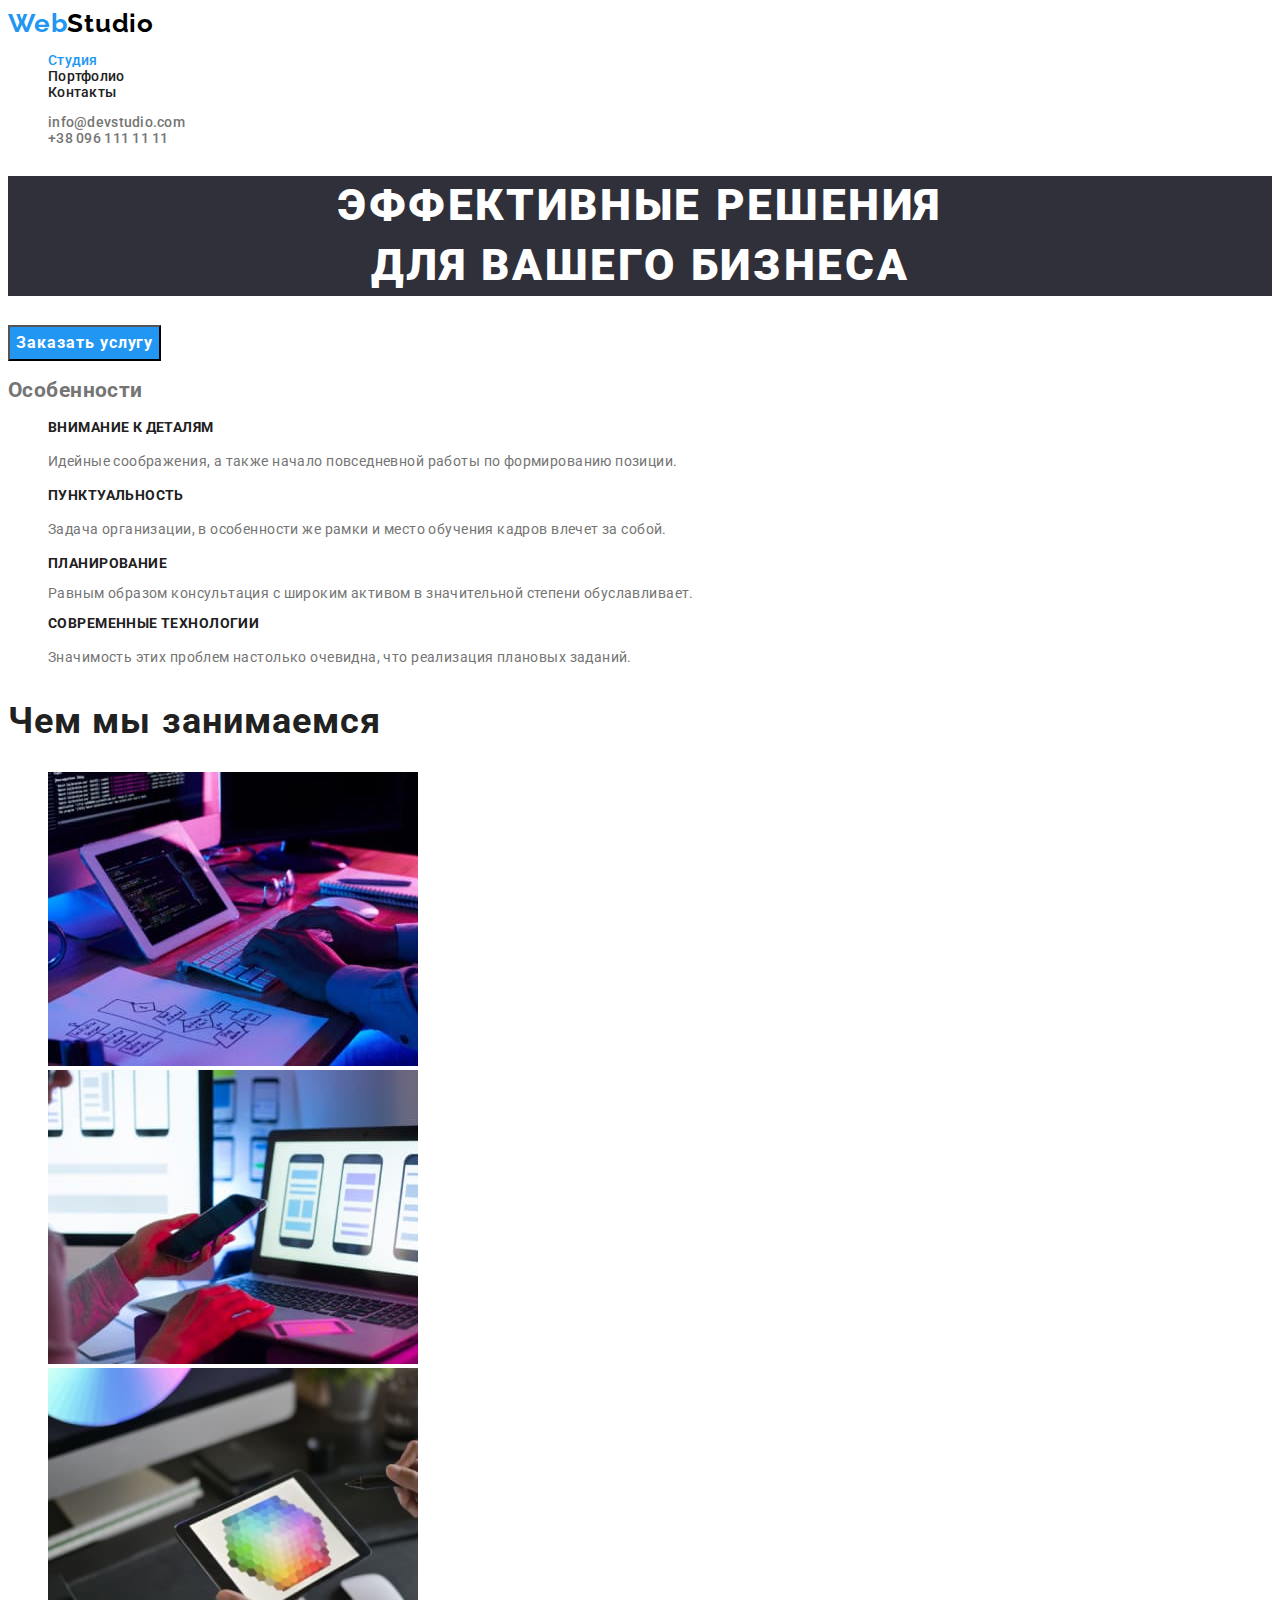
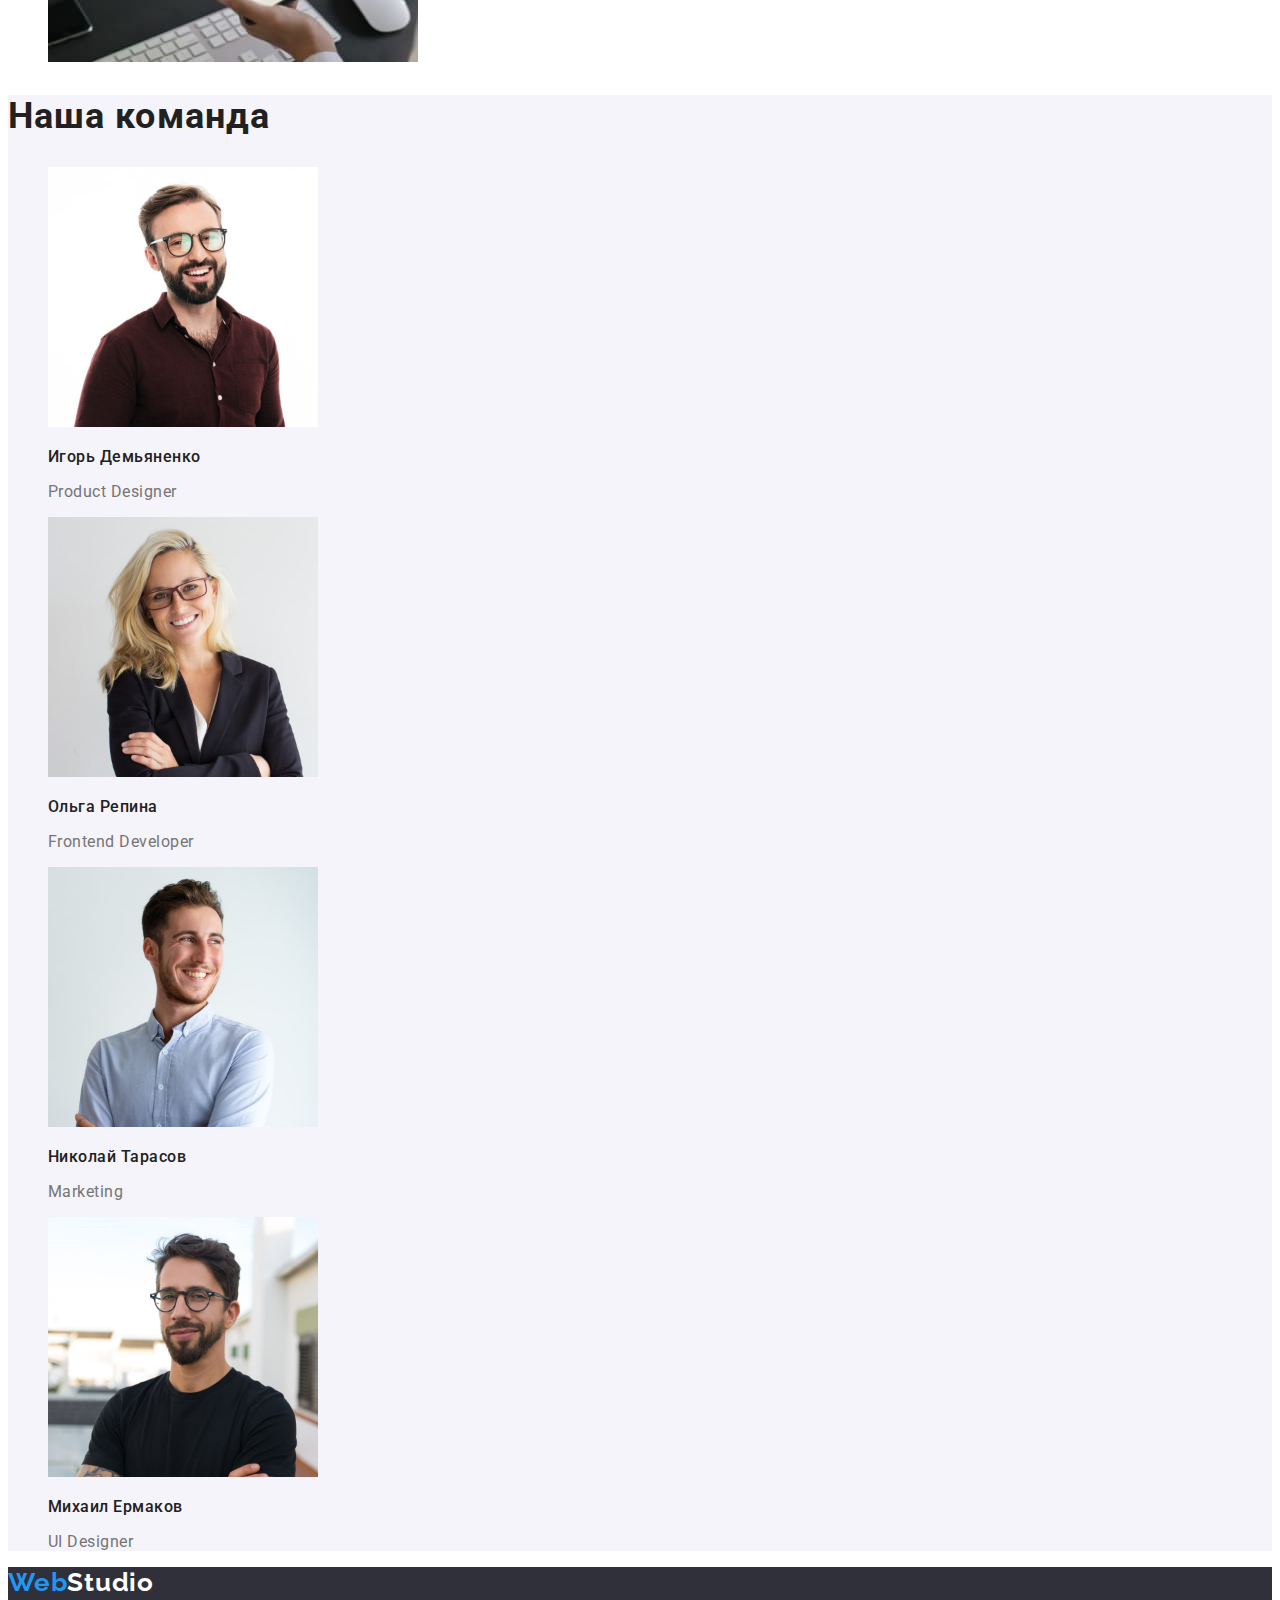
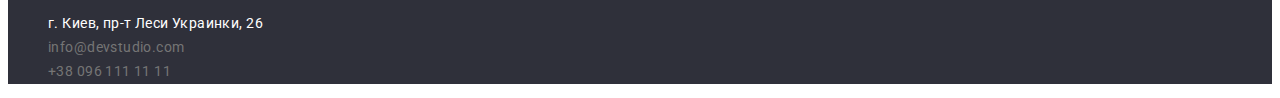
==== index.html @ f3751df3 "Исходники для ДЗ4" ====
<!DOCTYPE html>
<html lang="ru">
  <head>
    <meta charset="UTF-8" />
    <meta http-equiv="X-UA-Compatible" content="IE=edge" />
    <meta name="description" content="Изучение основ HTML5 для новичков" />
    <title>Студия</title>
    <link rel="preconnect" href="https://fonts.googleapis.com" />
    <link rel="preconnect" href="https://fonts.gstatic.com" crossorigin />
    <link
      href="https://fonts.googleapis.com/css2?family=Raleway:wght@700&family=Roboto:wght@400;500;700;900&display=swap"
      rel="stylesheet"
    />
    <link rel="stylesheet" href="./css/styles.css" />
  </head>
  <body>
    <!--Page header-->

    <header class="header-page">
      <nav class="header-nav">
        <a href="./index.html" class="logo link"> Web<span class="header-logo">Studio</span> </a>

        <ul class="header-list list">
          <li class="header-item">
            <a href="./index.html" class="header-link link current">Студия</a>
          </li>
          <li class="header-item">
            <a href="./portfolio.html" class="header-link link">Портфолио</a>
          </li>
          <li class="header-item"><a href="" class="header-link link">Контакты</a></li>
        </ul>
      </nav>

      <ul class="header-list list">
        <li class="header-item">
          <a href="mailto:info@devstudio.com" class="header-contacts link">info@devstudio.com</a>
        </li>
        <li class="header-item">
          <a href="tel:+380961111111" class="header-contacts link">+38 096 111 11 11</a>
        </li>
      </ul>
    </header>

    <!--Main contents studio-->

    <main>
      <!--Hero-->

      <section class="hero-section">
        <h1 class="hero-title">
          Эффективные решения<br />
          для вашего бизнеса
        </h1>
        <button type="button" class="btn-hero">Заказать услугу</button>
      </section>

      <!--Features-->

      <section class="features-section">
        <h2 class="">Особенности</h2>
        <ul class="features list">
          <li>
            <h3 class="features-title">Внимание к деталям</h3>
            <p class="features-text">Идейные соображения, а также начало повседневной работы по формированию позиции.</p>
          </li>
          <li>
            <h3 class="features-title">Пунктуальность</h3>
            <p class="features-text">
              Задача организации, в особенности же рамки и место обучения кадров влечет за собой.
            </p>
          </li>
          <li>
            <h3 class="features-title">Планирование</h3>
            <p>
              Равным образом консультация с широким активом в значительной степени обуславливает.
            </p class="features-text">
          </li>
          <li>
            <h3 class="features-title">Современные технологии</h3>
            <p class="features-text">Значимость этих проблем настолько очевидна, что реализация плановых заданий.</p>
          </li>
        </ul>
      </section>

      <!--We doing-->

      <section class="section">
        <h2 class="section-title">Чем мы занимаемся</h2>
        <ul class="list">
          <li>
            <img src="./images/box/box-1.jpg" alt="Програмист пишет код" width="370" height="294" />
          </li>
          <li>
            <img
              src="./images/box/box-2.jpg"
              alt="Три телефона на мониторе ноутбука"
              width="370"
              height="294"
            />
          </li>
          <li>
            <img
              src="./images/box/box-3.jpg"
              alt="Дизайнер выбирает цвет на планшете"
              width="370"
              height="294"
            />
          </li>
        </ul>
      </section>

      <!--Team-->

      <section class="team-section">
        <h2 class="section-title">Наша команда</h2>
        <ul class="team list">
          <li>
            <img
              src="./images/team/team-card-1.jpg"
              alt="Участник команды №1"
              width="270"
              height="260"
            />
            <h3 class="team-title">Игорь Демьяненко</h3>
            <p lang="en" class="team-text">Product Designer</p>
          </li>
          <li>
            <img
              src="./images/team/team-card-2.jpg"
              alt="Участник команды №2"
              width="270"
              height="260"
            />
            <h3 class="team-title">Ольга Репина</h3>
            <p lang="en" class="team-text">Frontend Developer</p>
          </li>
          <li>
            <img
              src="./images/team/team-card-3.jpg"
              alt="Участник команды №3"
              width="270"
              height="260"
            />
            <h3 class="team-title">Николай Тарасов</h3>
            <p lang="en" class="team-text">Marketing</p>
          </li>
          <li>
            <img
              src="./images/team/team-card-4.jpg"
              alt="Участник команды №4"
              width="270"
              height="260"
            />
            <h3 class="team-title">Михаил Ермаков</h3>
            <p lang="en" class="team-text">UI Designer</p>
          </li>
        </ul>
      </section>
    </main>

    <!--Page footer-->

    <footer class="footer-page">
      <a href="./index.html" class="logo link"> Web<span class="footer-logo">Studio</span> </a>
      <address class="footer-address">
        <ul class="footer-list list">
          <li class="footer-item">
            <a
              href="https://goo.gl/maps/FVbxMYwo1FJDWd5VA"
              target="_blank"
              rel="noreferrer noopener"
              class="footer-link link"
            >
              г. Киев, пр-т Леси Украинки, 26
            </a>
          </li>
          <li class="footer-item">
            <a href="mailto:info@devstudio.com" class="footer-contacts link">info@devstudio.com</a>
          </li>
          <li class="footer-item">
            <a href="tel:+380961111111" class="footer-contacts link">+38 096 111 11 11</a>
          </li>
        </ul>
      </address>
    </footer>
  </body>
</html>
---- css/styles.css ----
:root {
  --primary-text-color: #757575;
  --title-text-color: #212121;
  --accent-primary-text-color: #2196f3;
  --accent-secondary-text-color: #188ce8;
  --primary-white-color: #ffffff;
  --secondary-white-color: rgba(255, 255, 255, 0, 6);
  --primary-black-color: #000000;
  --primary-bc-color: #f5f4fa;
  --secondary-bc-color: #2f303a;
}

body {
  font-family: 'Roboto', sans-serif;
  font-size: 14px;
  line-height: 1.14;
  letter-spacing: 0.03em;
  background: var(--primary-white-color);
  color: var(--primary-text-color);
}

.list {
  list-style: none;
}
.link {
  text-decoration: none;
}

/* Page header */

/* Logo */

.logo {
  font-family: 'Raleway', sans-serif;
  font-weight: 700;
  font-size: 26px;
  line-height: 1.19;
  letter-spacing: 0.03em;
  color: var(--accent-primary-text-color);
}
.header-logo {
  color: var(--primary-black-color);
}

/* Header-nav */

.header-list {
  font-weight: 500;
  letter-spacing: 0.02em;
}
.header-link {
  color: var(--title-text-color);
}

.header-link:hover,
.header-link:focus {
  color: var(--accent-primary-text-color);
}

.header-contacts:hover,
.header-contacts:focus {
  color: var(--accent-primary-text-color);
}

.header-link.link.current {
  color: var(--accent-primary-text-color);
}

/* Heder-Contacts */

.header-contacts {
  color: var(--primary-text-color);
}

/* Main contents */

/* Section */
.section-title {
  font-weight: 700;
  font-size: 36px;
  line-height: 1.17;
  letter-spacing: 0.03em;
  color: var(--title-text-color);
}

/* Hero */

.hero-title {
  font-weight: 900;
  font-size: 44px;
  line-height: 1.36;
  text-align: center;
  letter-spacing: 0.06em;
  text-transform: uppercase;
  background-color: var(--secondary-bc-color); /* добавил для видимости заголовка - после удалить */
  color: var(--primary-white-color);
}

.btn-hero {
  font-family: Roboto, sans-serif;
  font-weight: 700;
  font-size: 16px;
  line-height: 1.88;
  letter-spacing: 0.06em;
  cursor: pointer;
  background-color: var(--accent-primary-text-color);
  color: var(--primary-white-color);
}
.btn-hero:hover,
.btn-hero:focus {
  background-color: var(--accent-secondary-text-color);
}

/* Features */

.features-title {
  font-weight: 700;
  font-size: 14px;
  line-height: 1.14;
  letter-spacing: 0.03em;
  text-transform: uppercase;
  color: var(--title-text-color);
}

.features-text {
  line-height: 1.71;
}

/* Team */

.team-section {
  background-color: var(--primary-bc-color);
}
.team-title {
  font-weight: 500;
  font-size: 16px;
  line-height: 1.19;
  letter-spacing: 0.03em;
  color: var(--title-text-color);
}
.team-text {
  font-size: 16px;
  line-height: 1.19;
  letter-spacing: 0.03em;
}

/* Portfolio */

/* Список - Filter*/

.btn {
  font-family: Roboto, sans-serif;
  font-weight: 500;
  font-size: 16px;
  line-height: 1.63;
  letter-spacing: 0.03em;
  cursor: pointer;
  background-color: var(--primary-bc-color);
  color: var(--title-text-color);
}

.btn:hover,
.btn:focus {
  background-color: var(--accent-primary-text-color);
  color: var(--primary-white-color);
}

/* Список Works */

.work-title {
  font-weight: 700;
  font-size: 18px;
  line-height: 2;
  letter-spacing: 0.06em;
  color: var(--title-text-color);
}
.work-text {
  font-size: 16px;
  line-height: 1.89;
  letter-spacing: 0.03em;
}

/* Page footer */

.footer-page {
  background-color: var(--secondary-bc-color);
}
/* Footer logo */
.footer-logo {
  color: var(--primary-white-color);
}
.footer-address {
  font-style: normal;
  line-height: 1.71;
}

.footer-link {
  color: var(--primary-white-color);
}
.footer-contacts {
  color: var(--secondary-white-color);
}

.footer-link:hover,
.footer-link:focus {
  color: var(--accent-primary-text-color);
}

.footer-contacts:hover,
.footer-contacts:focus {
  color: var(--accent-primary-text-color);
}
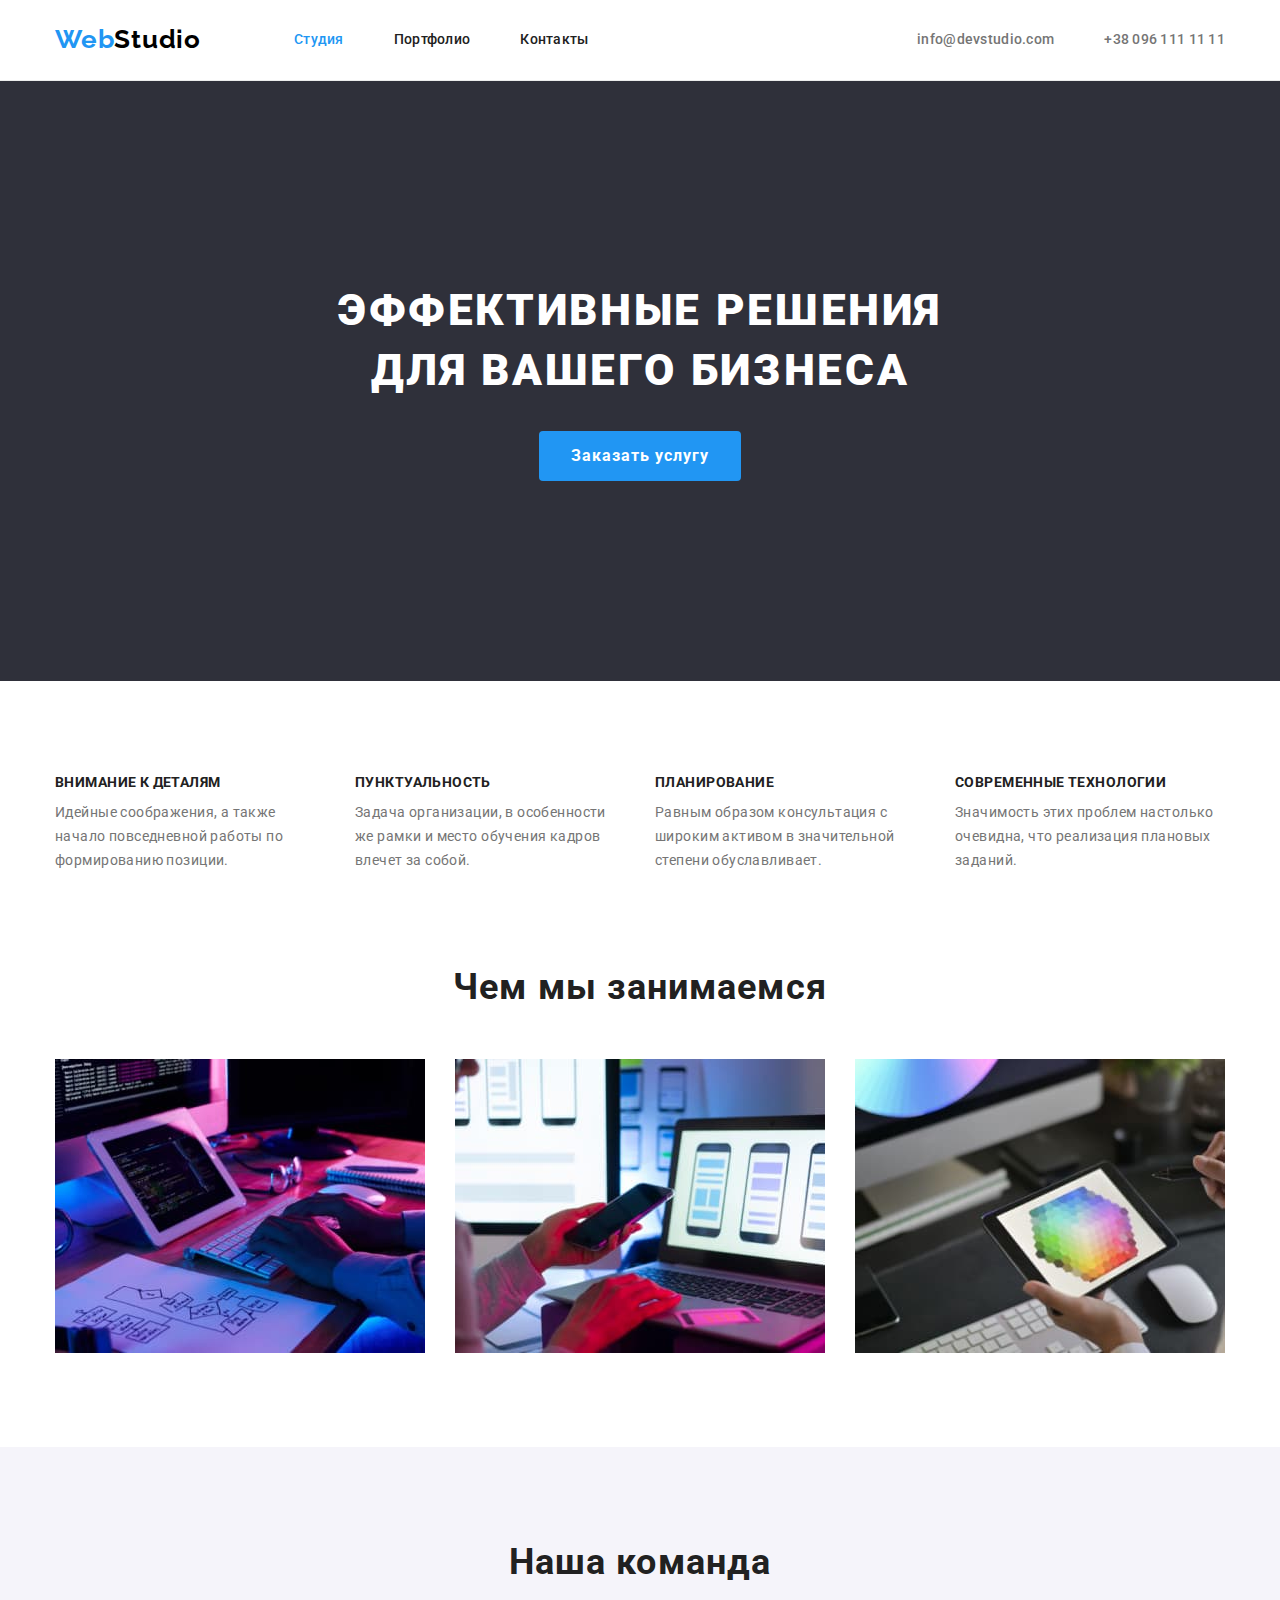
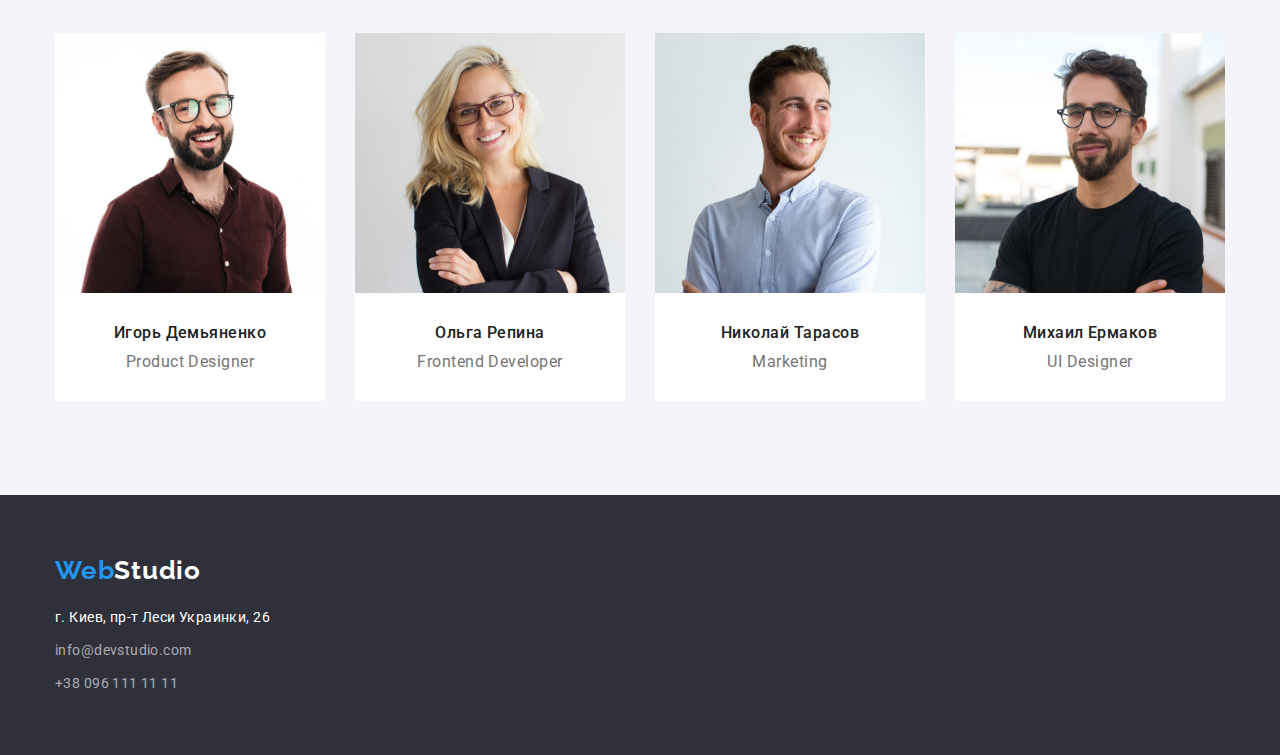
==== commit 95a2a762: "Перезалил исходники для ДЗ4" ====
--- a/index.html
+++ b/index.html
@@ -11,34 +11,43 @@
       href="https://fonts.googleapis.com/css2?family=Raleway:wght@700&family=Roboto:wght@400;500;700;900&display=swap"
       rel="stylesheet"
     />
+    <link
+      rel="stylesheet"
+      href="https://cdnjs.cloudflare.com/ajax/libs/modern-normalize/1.1.0/modern-normalize.min.css"
+    />
     <link rel="stylesheet" href="./css/styles.css" />
   </head>
   <body>
     <!--Page header-->
 
     <header class="header-page">
-      <nav class="header-nav">
-        <a href="./index.html" class="logo link"> Web<span class="header-logo">Studio</span> </a>
+      <div class="container heder-main">
+        <nav class="header-nav">
+          <a href="./index.html" class="logo link"> Web<span class="header-logo">Studio</span> </a>
+
+          <ul class="header-list list">
+            <li class="header-item">
+              <a href="./index.html" class="header-link link current">Студия</a>
+            </li>
+
+            <li class="header-item">
+              <a href="./portfolio.html" class="header-link link">Портфолио</a>
+            </li>
+
+            <li class="header-item"><a href="" class="header-link link">Контакты</a></li>
+          </ul>
+        </nav>
 
         <ul class="header-list list">
           <li class="header-item">
-            <a href="./index.html" class="header-link link current">Студия</a>
+            <a href="mailto:info@devstudio.com" class="header-contacts link">info@devstudio.com</a>
           </li>
+
           <li class="header-item">
-            <a href="./portfolio.html" class="header-link link">Портфолио</a>
+            <a href="tel:+380961111111" class="header-contacts link">+38 096 111 11 11</a>
           </li>
-          <li class="header-item"><a href="" class="header-link link">Контакты</a></li>
         </ul>
-      </nav>
-
-      <ul class="header-list list">
-        <li class="header-item">
-          <a href="mailto:info@devstudio.com" class="header-contacts link">info@devstudio.com</a>
-        </li>
-        <li class="header-item">
-          <a href="tel:+380961111111" class="header-contacts link">+38 096 111 11 11</a>
-        </li>
-      </ul>
+      </div>
     </header>
 
     <!--Main contents studio-->
@@ -47,141 +56,195 @@
       <!--Hero-->
 
       <section class="hero-section">
-        <h1 class="hero-title">
-          Эффективные решения<br />
-          для вашего бизнеса
-        </h1>
-        <button type="button" class="btn-hero">Заказать услугу</button>
+        <div class="container">
+          <h1 class="hero-title">
+            Эффективные решения<br />
+            для вашего бизнеса
+          </h1>
+
+          <button type="button" class="btn-hero">Заказать услугу</button>
+        </div>
       </section>
 
       <!--Features-->
 
-      <section class="features-section">
-        <h2 class="">Особенности</h2>
-        <ul class="features list">
-          <li>
-            <h3 class="features-title">Внимание к деталям</h3>
-            <p class="features-text">Идейные соображения, а также начало повседневной работы по формированию позиции.</p>
-          </li>
-          <li>
-            <h3 class="features-title">Пунктуальность</h3>
-            <p class="features-text">
-              Задача организации, в особенности же рамки и место обучения кадров влечет за собой.
-            </p>
-          </li>
-          <li>
-            <h3 class="features-title">Планирование</h3>
-            <p>
-              Равным образом консультация с широким активом в значительной степени обуславливает.
-            </p class="features-text">
-          </li>
-          <li>
-            <h3 class="features-title">Современные технологии</h3>
-            <p class="features-text">Значимость этих проблем настолько очевидна, что реализация плановых заданий.</p>
-          </li>
-        </ul>
+      <section class="section">
+        <div class="container">
+          <h2 class="visually-hidden">Особенности</h2>
+
+          <ul class="features-list list">
+            <li class="features-item">
+              <h3 class="features-title">Внимание к деталям</h3>
+              <p class="features-text">
+                Идейные соображения, а также начало повседневной работы по формированию позиции.
+              </p>
+            </li>
+
+            <li class="features-item">
+              <h3 class="features-title">Пунктуальность</h3>
+              <p class="features-text">
+                Задача организации, в особенности же рамки и место обучения кадров влечет за собой.
+              </p>
+            </li>
+
+            <li class="features-item">
+              <h3 class="features-title">Планирование</h3>
+              <p class="features-text">
+                Равным образом консультация с широким активом в значительной степени обуславливает.
+              </p>
+            </li>
+
+            <li class="features-item">
+              <h3 class="features-title">Современные технологии</h3>
+              <p class="features-text">
+                Значимость этих проблем настолько очевидна, что реализация плановых заданий.
+              </p>
+            </li>
+          </ul>
+        </div>
       </section>
 
       <!--We doing-->
 
-      <section class="section">
-        <h2 class="section-title">Чем мы занимаемся</h2>
-        <ul class="list">
-          <li>
-            <img src="./images/box/box-1.jpg" alt="Програмист пишет код" width="370" height="294" />
-          </li>
-          <li>
-            <img
-              src="./images/box/box-2.jpg"
-              alt="Три телефона на мониторе ноутбука"
-              width="370"
-              height="294"
-            />
-          </li>
-          <li>
-            <img
-              src="./images/box/box-3.jpg"
-              alt="Дизайнер выбирает цвет на планшете"
-              width="370"
-              height="294"
-            />
-          </li>
-        </ul>
+      <section class="section about">
+        <div class="container">
+          <h2 class="section-title">Чем мы занимаемся</h2>
+          <ul class="about-list list">
+            <li>
+              <img src="./images/box/box-1.jpg" alt="Програмист пишет код" width="370" />
+            </li>
+            <li>
+              <img
+                src="./images/box/box-2.jpg"
+                alt="Три телефона на мониторе ноутбука"
+                width="370"
+              />
+            </li>
+            <li>
+              <img
+                src="./images/box/box-3.jpg"
+                alt="Дизайнер выбирает цвет на планшете"
+                width="370"
+              />
+            </li>
+          </ul>
+        </div>
       </section>
 
       <!--Team-->
 
-      <section class="team-section">
-        <h2 class="section-title">Наша команда</h2>
-        <ul class="team list">
-          <li>
-            <img
-              src="./images/team/team-card-1.jpg"
-              alt="Участник команды №1"
-              width="270"
-              height="260"
-            />
-            <h3 class="team-title">Игорь Демьяненко</h3>
-            <p lang="en" class="team-text">Product Designer</p>
-          </li>
-          <li>
-            <img
-              src="./images/team/team-card-2.jpg"
-              alt="Участник команды №2"
-              width="270"
-              height="260"
-            />
-            <h3 class="team-title">Ольга Репина</h3>
-            <p lang="en" class="team-text">Frontend Developer</p>
-          </li>
-          <li>
-            <img
-              src="./images/team/team-card-3.jpg"
-              alt="Участник команды №3"
-              width="270"
-              height="260"
-            />
-            <h3 class="team-title">Николай Тарасов</h3>
-            <p lang="en" class="team-text">Marketing</p>
-          </li>
-          <li>
-            <img
-              src="./images/team/team-card-4.jpg"
-              alt="Участник команды №4"
-              width="270"
-              height="260"
-            />
-            <h3 class="team-title">Михаил Ермаков</h3>
-            <p lang="en" class="team-text">UI Designer</p>
-          </li>
-        </ul>
+      <section class="section team">
+        <div class="container">
+          <h2 class="section-title">Наша команда</h2>
+
+          <ul class="team-list list">
+            <li class="team-item">
+              <article class="card-team">
+                <div class="card-team-thumb">
+                  <img
+                    class="team-image"
+                    src="./images/team/team-card-1.jpg"
+                    alt="Участник команды №1"
+                    width="270"
+                  />
+                </div>
+
+                <div class="card-team-content">
+                  <h3 class="team-title">Игорь Демьяненко</h3>
+                  <p lang="en" class="team-text">Product Designer</p>
+                </div>
+              </article>
+            </li>
+
+            <li class="team-item">
+              <article class="card-team">
+                <div class="card-team-thumb">
+                  <img
+                    class="team-image"
+                    src="./images/team/team-card-2.jpg"
+                    alt="Участник команды №2"
+                    width="270"
+                  />
+                </div>
+
+                <div class="card-team-content">
+                  <h3 class="team-title">Ольга Репина</h3>
+                  <p lang="en" class="team-text">Frontend Developer</p>
+                </div>
+              </article>
+            </li>
+
+            <li class="team-item">
+              <article class="card-team">
+                <div class="card-team-thumb">
+                  <img
+                    class="team-image"
+                    src="./images/team/team-card-3.jpg"
+                    alt="Участник команды №3"
+                    width="270"
+                  />
+                </div>
+
+                <div class="card-team-content">
+                  <h3 class="team-title">Николай Тарасов</h3>
+                  <p lang="en" class="team-text">Marketing</p>
+                </div>
+              </article>
+            </li>
+
+            <li class="team-item">
+              <article class="card-team">
+                <div class="card-team-thumb">
+                  <img
+                    class="team-image"
+                    src="./images/team/team-card-4.jpg"
+                    alt="Участник команды №4"
+                    width="270"
+                  />
+                </div>
+
+                <div class="card-team-content">
+                  <h3 class="team-title">Михаил Ермаков</h3>
+                  <p lang="en" class="team-text">UI Designer</p>
+                </div>
+              </article>
+            </li>
+          </ul>
+        </div>
       </section>
     </main>
 
     <!--Page footer-->
 
     <footer class="footer-page">
-      <a href="./index.html" class="logo link"> Web<span class="footer-logo">Studio</span> </a>
-      <address class="footer-address">
-        <ul class="footer-list list">
-          <li class="footer-item">
-            <a
-              href="https://goo.gl/maps/FVbxMYwo1FJDWd5VA"
-              target="_blank"
-              rel="noreferrer noopener"
-              class="footer-link link"
-            >
-              г. Киев, пр-т Леси Украинки, 26
-            </a>
-          </li>
-          <li class="footer-item">
-            <a href="mailto:info@devstudio.com" class="footer-contacts link">info@devstudio.com</a>
-          </li>
-          <li class="footer-item">
-            <a href="tel:+380961111111" class="footer-contacts link">+38 096 111 11 11</a>
-          </li>
-        </ul>
-      </address>
+      <div class="container">
+        <a href="./index.html" class="logo link"> Web<span class="footer-logo">Studio</span> </a>
+
+        <address class="footer-address">
+          <ul class="footer-list list">
+            <li class="footer-item">
+              <a
+                href="https://goo.gl/maps/FVbxMYwo1FJDWd5VA"
+                target="_blank"
+                rel="noreferrer noopener"
+                class="footer-link link"
+              >
+                г. Киев, пр-т Леси Украинки, 26
+              </a>
+            </li>
+
+            <li class="footer-item">
+              <a href="mailto:info@devstudio.com" class="footer-contacts link"
+                >info@devstudio.com</a
+              >
+            </li>
+
+            <li class="footer-item">
+              <a href="tel:+380961111111" class="footer-contacts link">+38 096 111 11 11</a>
+            </li>
+          </ul>
+        </address>
+      </div>
     </footer>
   </body>
 </html>
--- a/css/styles.css
+++ b/css/styles.css
@@ -4,10 +4,11 @@
   --accent-primary-text-color: #2196f3;
   --accent-secondary-text-color: #188ce8;
   --primary-white-color: #ffffff;
-  --secondary-white-color: rgba(255, 255, 255, 0, 6);
+  --secondary-white-color: rgba(255, 255, 255, 0.6);
   --primary-black-color: #000000;
   --primary-bc-color: #f5f4fa;
   --secondary-bc-color: #2f303a;
+  --typical-gap: 30px;
 }
 
 body {
@@ -19,36 +20,120 @@
   color: var(--primary-text-color);
 }
 
+
+h1,
+h2,
+h3,
+h4,
+h5,
+h6,
+p {
+  margin: 0;
+}
+
+ul{
+padding: 0;
+margin: 0;
+}
+
+img {
+  display: block;
+  max-width: 100%; /*при этом картинка не будет больше оригинального размера*/
+  height:auto;
+}
+
 .list {
   list-style: none;
-}
+ }
+
 .link {
   text-decoration: none;
 }
 
-/* Page header */
-
-/* Logo */
+.container {
+  width: 1200px;
+  padding-left: 15px;
+  padding-right: 15px;
+  margin: 0 auto;
+
+ /*  outline: 1px solid tomato; */
+}
+
+/*скрывает заголовок*/
+.visually-hidden {
+  position: absolute;
+  white-space: nowrap;
+  width: 1px;
+  height: 1px;
+  overflow: hidden;
+  border: 0;
+  padding: 0;
+  clip: rect(0 0 0 0);
+  clip-path: inset(50%);
+  margin: -1px;
+}
+
+
+
+/*----------------Page header--------------- */
+
+.header-page {
+  border-bottom: 1px solid #ececec;
+}
+
+.heder-main {
+  display: flex;
+  align-items: center;
+}
+
+.header-nav {
+  display: flex;
+  align-items: center;
+}
+
+.header-nav .logo {
+  display: block;
+  padding-top: 24px;
+  padding-bottom: 25px;
+  margin-right: 93px;
+}
+
+/*----------------Logo--------------- */
 
 .logo {
+  color: var(--accent-primary-text-color);
+
   font-family: 'Raleway', sans-serif;
   font-weight: 700;
   font-size: 26px;
   line-height: 1.19;
   letter-spacing: 0.03em;
-  color: var(--accent-primary-text-color);
-}
+}
+
 .header-logo {
   color: var(--primary-black-color);
 }
 
-/* Header-nav */
+/*----------------Header-nav--------------- */
 
 .header-list {
+  display: flex;
+  margin-left: auto;
+
   font-weight: 500;
   letter-spacing: 0.02em;
 }
+
+/*устанавливаем правый маржин. кроме последнего елемента в списке*/
+.header-item:not(:last-child) {
+  margin-right: 50px;
+}
+
 .header-link {
+  display: block;
+  padding-top: 32px;
+  padding-bottom: 32px;
+
   color: var(--title-text-color);
 }
 
@@ -66,77 +151,179 @@
   color: var(--accent-primary-text-color);
 }
 
-/* Heder-Contacts */
+/*----------------Heder-Contacts--------------- */
 
 .header-contacts {
+  display: block;
+  padding-top: 32px;
+  padding-bottom: 32px;
+
   color: var(--primary-text-color);
 }
 
-/* Main contents */
-
-/* Section */
+/*----------------Main contents--------------- */
+
+/*-----Section-----*/
+
+.section {
+  padding-top: 94px;
+  padding-bottom: 94px;
+
+ /*  outline: 1px solid green; */
+}
+
 .section-title {
+  margin-top: 0;
+  margin-bottom: 50px;
+
+  color: var(--title-text-color);
+
   font-weight: 700;
   font-size: 36px;
   line-height: 1.17;
   letter-spacing: 0.03em;
-  color: var(--title-text-color);
-}
-
-/* Hero */
+  text-align: center;
+}
+
+/*----------------Hero--------------- */
+
+.hero-section {
+  padding-top: 200px;
+  padding-bottom: 200px;
+
+  text-align: center;
+
+  background-color: var(--secondary-bc-color);/* добавил для видимости заголовка - после удалить */
+  
+  /* outline: 1px solid tomato; */
+}
 
 .hero-title {
+  margin-top: 0;
+  margin-bottom: var(--typical-gap);
+
+  color: var(--primary-white-color);
+
   font-weight: 900;
   font-size: 44px;
   line-height: 1.36;
-  text-align: center;
   letter-spacing: 0.06em;
-  text-transform: uppercase;
-  background-color: var(--secondary-bc-color); /* добавил для видимости заголовка - после удалить */
+  text-transform: uppercase;  
+}
+
+/*-----Button Hero  -----*/
+
+.btn-hero {
+  padding: 10px 32px;
+  border: 0;
+  border-radius: 4px;
+  min-width: 200px; /* кнопка неуже чем 200px*/
+
   color: var(--primary-white-color);
-}
-
-.btn-hero {
-  font-family: Roboto, sans-serif;
+  background-color: var(--accent-primary-text-color);
+
+  cursor: pointer;
+
+  font-family:inherit;
   font-weight: 700;
   font-size: 16px;
   line-height: 1.88;
   letter-spacing: 0.06em;
-  cursor: pointer;
-  background-color: var(--accent-primary-text-color);
-  color: var(--primary-white-color);
-}
+  text-align: center;
+}
+
 .btn-hero:hover,
 .btn-hero:focus {
   background-color: var(--accent-secondary-text-color);
 }
 
-/* Features */
+/*----------------Features--------------- */
+
+
+.features-list {
+  display: flex;
+}
+
+.features-item {
+  width: 270px;
+}
+
+.features-item:not(:last-child) {
+  margin-right: var(--typical-gap);
+}
+
 
 .features-title {
+  margin-bottom: 10px;
+
+  color: var(--title-text-color);
+
   font-weight: 700;
   font-size: 14px;
   line-height: 1.14;
   letter-spacing: 0.03em;
   text-transform: uppercase;
-  color: var(--title-text-color);
 }
 
 .features-text {
   line-height: 1.71;
 }
 
-/* Team */
-
-.team-section {
+/*----------------About---------------- */
+
+
+.section.about {
+  padding-top: 0;
+}
+
+.about-list {
+  display: flex;
+  justify-content: space-between;
+}
+
+/*----------------Team---------------- */
+
+.section.team {
   background-color: var(--primary-bc-color);
 }
+
+.team-list {
+  display: flex;
+  flex-wrap: wrap;
+  
+  margin-top: calc(-1* var(--typical-gap));
+  margin-left: calc(-1 * var(--typical-gap));
+}
+
+.team-item {
+  flex-basis: calc(100% / 4 - var(--typical-gap));
+  
+  margin-top: var(--typical-gap);
+  margin-left: var(--typical-gap); 
+}
+
+.card-team{
+  background-color: var(--primary-white-color);
+  border-radius: 0px 0px 4px 4px;
+}
+
+.card-team-content{
+  padding-top: var(--typical-gap);
+  padding-bottom: var(--typical-gap);
+  
+  text-align: center;
+}
+
+
 .team-title {
+  margin-bottom: 10px;
+
+  color: var(--title-text-color);
+
   font-weight: 500;
   font-size: 16px;
   line-height: 1.19;
-  letter-spacing: 0.03em;
-  color: var(--title-text-color);
+  letter-spacing: 0.03em;  
 }
 .team-text {
   font-size: 16px;
@@ -144,19 +331,43 @@
   letter-spacing: 0.03em;
 }
 
-/* Portfolio */
-
-/* Список - Filter*/
+
+/*----------------Portfolio--------------- */
+
+
+/*----Список - Filter---- */
+
+.filter-list {
+  display: flex;
+  align-items:center;
+  justify-content: center;
+  
+  margin-bottom: 50px;
+}
+
+/*устанавливаем правый маржин. кроме последнего елемента в списке*/
+.filter-item:not(:last-child) {
+  margin-right: 8px;
+}
+
 
 .btn {
-  font-family: Roboto, sans-serif;
+  padding: 6px 22px;
+  border: 0;
+  border-radius: 4px;
+  min-width: 73px;
+
+  background-color: var(--primary-bc-color);
+  color: var(--title-text-color);
+
+  font-family: inherit;
   font-weight: 500;
   font-size: 16px;
   line-height: 1.63;
   letter-spacing: 0.03em;
+  text-align: center;
+
   cursor: pointer;
-  background-color: var(--primary-bc-color);
-  color: var(--title-text-color);
 }
 
 .btn:hover,
@@ -165,31 +376,76 @@
   color: var(--primary-white-color);
 }
 
-/* Список Works */
+/*----Список Works---- */
+
+
+.work-list{
+  display: flex;
+  flex-wrap: wrap;
+
+  margin-top: calc(-1 * var(--typical-gap));
+  margin-left: calc(-1 * var(--typical-gap));    
+}
+
+.work-item {
+  flex-basis: calc(100% / 3 - var(--typical-gap));
+  
+  margin-top: var(--typical-gap);
+  margin-left: var(--typical-gap);
+}
+
+.card-work {
+  background-color: var(--primary-white-color);
+  border:1px solid #EEEEEE;
+  
+  /* outline: 1px solid tomato; */
+}
+
+.card-work-content {
+  padding: 20px 24px;
+    
+}
 
 .work-title {
+  margin-bottom: 4px;
+
+  color: var(--title-text-color);
+
   font-weight: 700;
   font-size: 18px;
   line-height: 2;
-  letter-spacing: 0.06em;
-  color: var(--title-text-color);
-}
+  letter-spacing: 0.06em;   
+}
+
 .work-text {
   font-size: 16px;
   line-height: 1.89;
-  letter-spacing: 0.03em;
-}
-
-/* Page footer */
+  letter-spacing: 0.03em;  
+}
+
+/*----------------Page footer--------------- */
 
 .footer-page {
+  padding-top: 60px;
+  padding-bottom: 60px;
+
   background-color: var(--secondary-bc-color);
 }
-/* Footer logo */
+
+.footer-item {
+  margin-bottom: 9px;
+}
+.footer-item:last-child {
+  margin-bottom: 0;
+}
+
+/* -------Footer logo------- */
 .footer-logo {
   color: var(--primary-white-color);
 }
 .footer-address {
+  margin-top: 20px;
+
   font-style: normal;
   line-height: 1.71;
 }
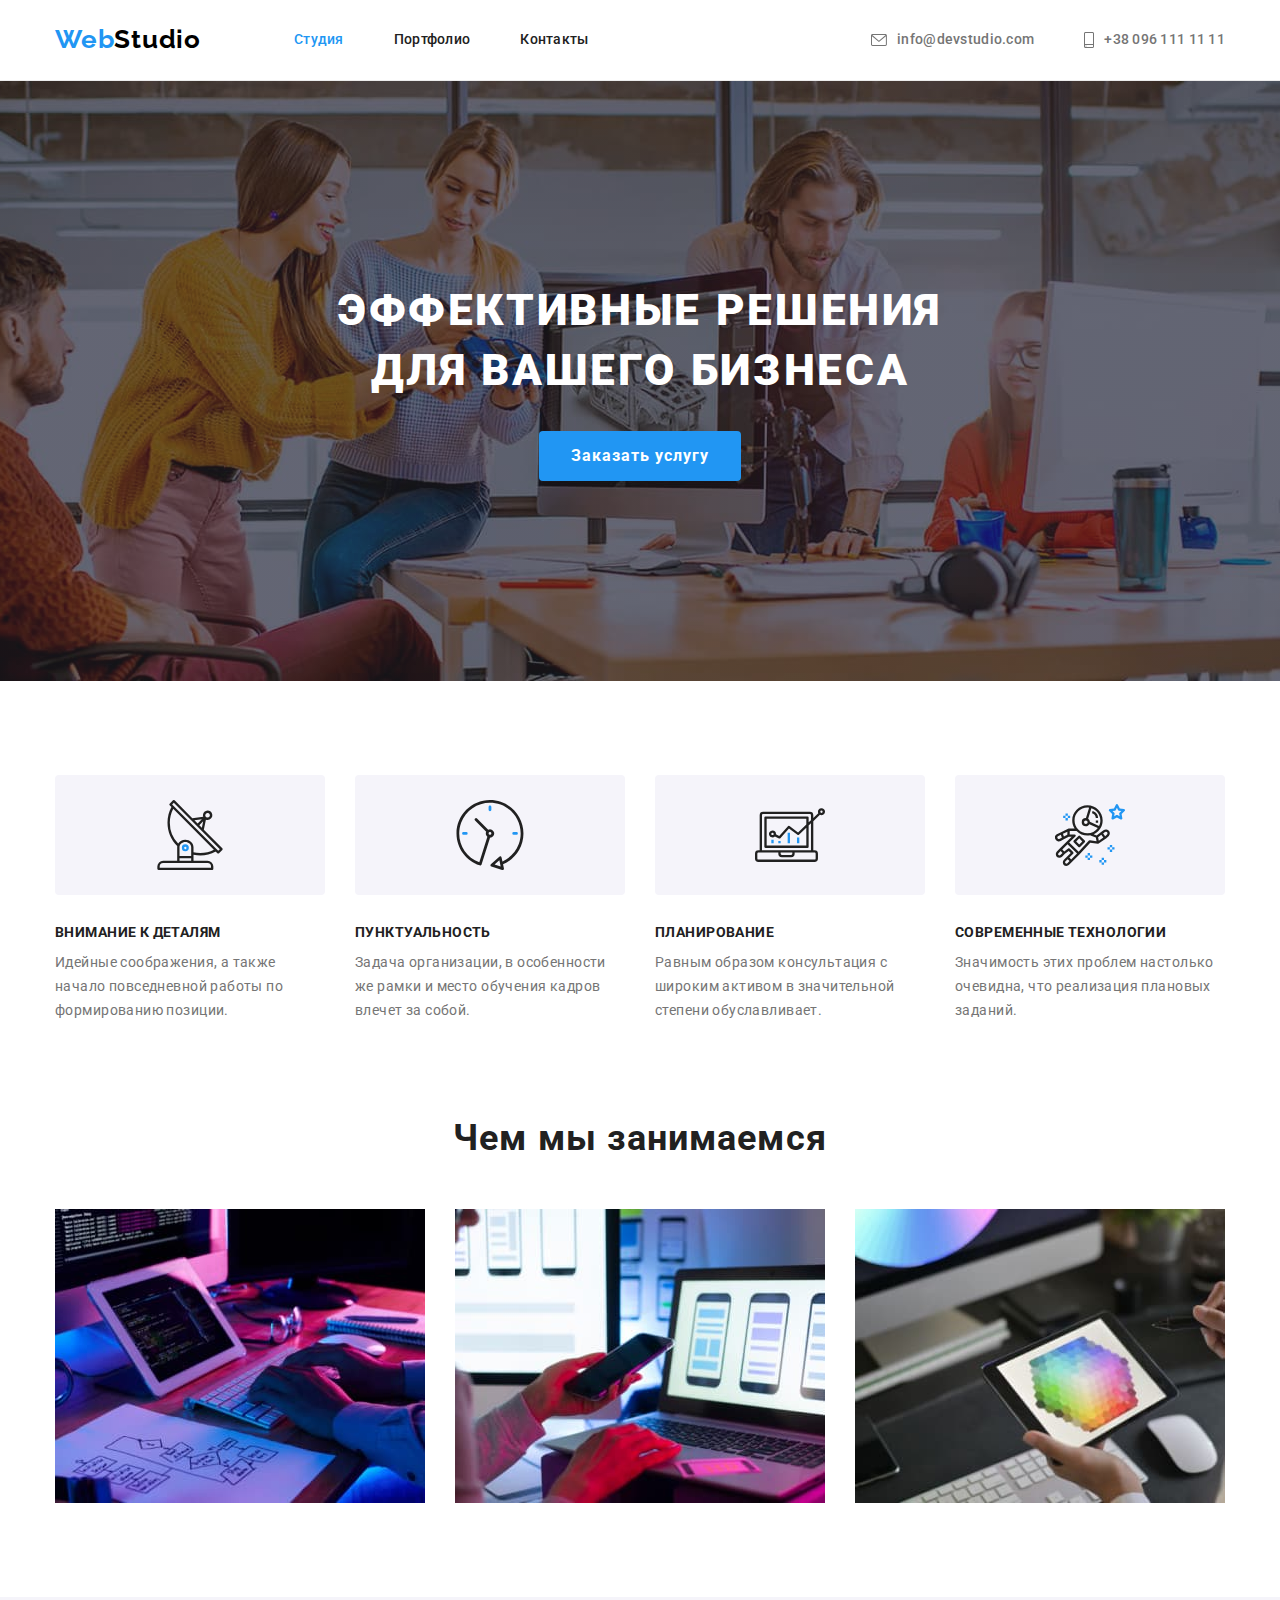
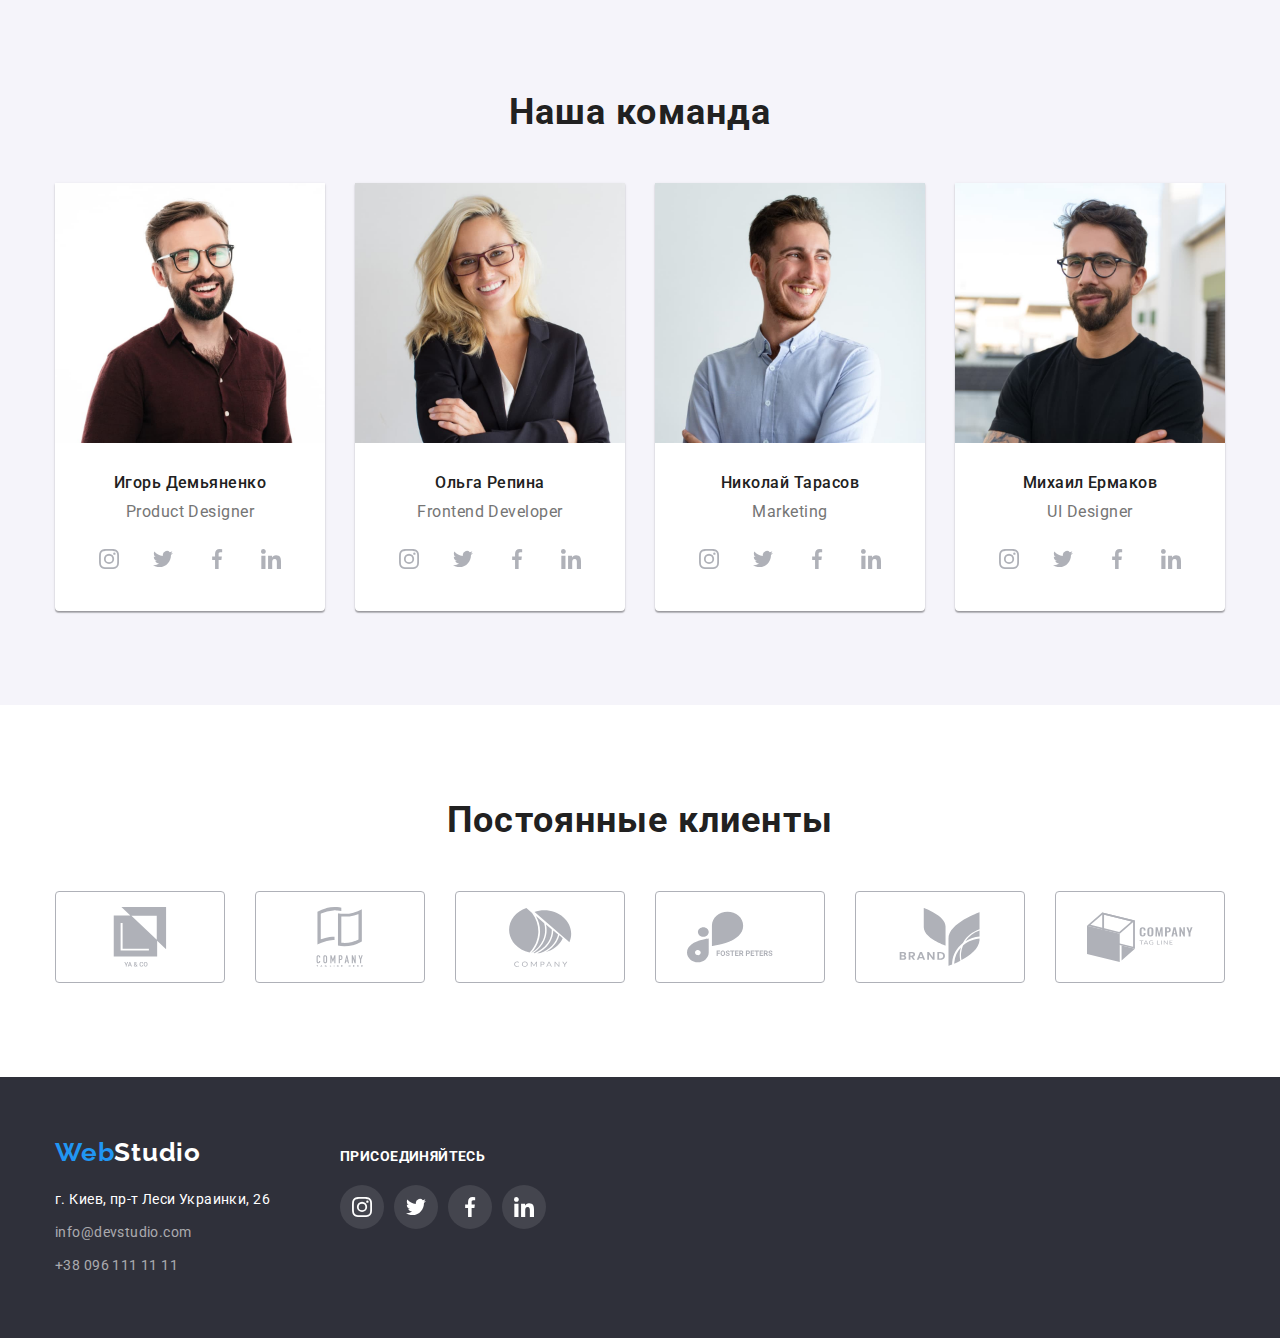
==== commit 6a947a3a: "Доделал стр. Студио" ====
--- a/index.html
+++ b/index.html
@@ -39,12 +39,24 @@
         </nav>
 
         <ul class="header-list list">
-          <li class="header-item">
-            <a href="mailto:info@devstudio.com" class="header-contacts link">info@devstudio.com</a>
+          <li class="header-item contacts">
+            <a href="mailto:info@devstudio.com" class="header-contacts link">
+              <svg class="header-icon" width="16" height="12">
+                <use href="./images/icons.svg#envelope"></use>
+              </svg>
+
+              info@devstudio.com
+            </a>
           </li>
 
-          <li class="header-item">
-            <a href="tel:+380961111111" class="header-contacts link">+38 096 111 11 11</a>
+          <li class="header-item contacts">
+            <a href="tel:+380961111111" class="header-contacts link">
+              <svg class="header-icon" width="10" height="16">
+                <use href="./images/icons.svg#smartphone"></use>
+              </svg>
+
+              +38 096 111 11 11
+            </a>
           </li>
         </ul>
       </div>
@@ -56,13 +68,15 @@
       <!--Hero-->
 
       <section class="hero-section">
-        <div class="container">
-          <h1 class="hero-title">
-            Эффективные решения<br />
-            для вашего бизнеса
-          </h1>
-
-          <button type="button" class="btn-hero">Заказать услугу</button>
+        <div class="hero-overlay">
+          <div class="container">
+            <h1 class="hero-title">
+              Эффективные решения<br />
+              для вашего бизнеса
+            </h1>
+
+            <button type="button" class="btn-hero">Заказать услугу</button>
+          </div>
         </div>
       </section>
 
@@ -74,6 +88,12 @@
 
           <ul class="features-list list">
             <li class="features-item">
+              <div class="features-thumb">
+                <svg class="features-icon" width="70" height="70">
+                  <use href="./images/icons.svg#antenna"></use>
+                </svg>
+              </div>
+
               <h3 class="features-title">Внимание к деталям</h3>
               <p class="features-text">
                 Идейные соображения, а также начало повседневной работы по формированию позиции.
@@ -81,6 +101,12 @@
             </li>
 
             <li class="features-item">
+              <div class="features-thumb">
+                <svg class="features-icon" width="70" height="70">
+                  <use href="./images/icons.svg#clock"></use>
+                </svg>
+              </div>
+
               <h3 class="features-title">Пунктуальность</h3>
               <p class="features-text">
                 Задача организации, в особенности же рамки и место обучения кадров влечет за собой.
@@ -88,6 +114,12 @@
             </li>
 
             <li class="features-item">
+              <div class="features-thumb">
+                <svg class="features-icon" width="70" height="70">
+                  <use href="./images/icons.svg#diagram"></use>
+                </svg>
+              </div>
+
               <h3 class="features-title">Планирование</h3>
               <p class="features-text">
                 Равным образом консультация с широким активом в значительной степени обуславливает.
@@ -95,6 +127,12 @@
             </li>
 
             <li class="features-item">
+              <div class="features-thumb">
+                <svg class="features-icon" width="70" height="70">
+                  <use href="./images/icons.svg#astronaut"></use>
+                </svg>
+              </div>
+
               <h3 class="features-title">Современные технологии</h3>
               <p class="features-text">
                 Значимость этих проблем настолько очевидна, что реализация плановых заданий.
@@ -152,6 +190,60 @@
                 <div class="card-team-content">
                   <h3 class="team-title">Игорь Демьяненко</h3>
                   <p lang="en" class="team-text">Product Designer</p>
+
+                  <ul class="team-social-list list">
+                    <li class="team-social-item">
+                      <a
+                        href="https://instagram.com/"
+                        target="_blank"
+                        rel="noreferrer noopener"
+                        class="team-social-link link"
+                      >
+                        <svg class="team-social-icon" width="20" height="20">
+                          <use href="./images/icons.svg#instagram"></use>
+                        </svg>
+                      </a>
+                    </li>
+
+                    <li class="team-social-item">
+                      <a
+                        href="https://twitter.com/"
+                        target="_blank"
+                        rel="noreferrer noopener"
+                        class="team-social-link link"
+                      >
+                        <svg class="team-social-icon" width="20" height="20">
+                          <use href="./images/icons.svg#twitter"></use>
+                        </svg>
+                      </a>
+                    </li>
+
+                    <li class="team-social-item">
+                      <a
+                        href="https://facebook.com/"
+                        target="_blank"
+                        rel="noreferrer noopener"
+                        class="team-social-link link"
+                      >
+                        <svg class="team-social-icon" width="20" height="20">
+                          <use href="./images/icons.svg#facebook"></use>
+                        </svg>
+                      </a>
+                    </li>
+
+                    <li class="team-social-item">
+                      <a
+                        href="https://linkedin.com/"
+                        target="_blank"
+                        rel="noreferrer noopener"
+                        class="team-social-link link"
+                      >
+                        <svg class="team-social-icon" width="20" height="20">
+                          <use href="./images/icons.svg#linkedin"></use>
+                        </svg>
+                      </a>
+                    </li>
+                  </ul>
                 </div>
               </article>
             </li>
@@ -170,6 +262,60 @@
                 <div class="card-team-content">
                   <h3 class="team-title">Ольга Репина</h3>
                   <p lang="en" class="team-text">Frontend Developer</p>
+
+                  <ul class="team-social-list list">
+                    <li class="team-social-item">
+                      <a
+                        href="https://instagram.com/"
+                        target="_blank"
+                        rel="noreferrer noopener"
+                        class="team-social-link link"
+                      >
+                        <svg class="team-social-icon" width="20" height="20">
+                          <use href="./images/icons.svg#instagram"></use>
+                        </svg>
+                      </a>
+                    </li>
+
+                    <li class="team-social-item">
+                      <a
+                        href="https://twitter.com/"
+                        target="_blank"
+                        rel="noreferrer noopener"
+                        class="team-social-link link"
+                      >
+                        <svg class="team-social-icon" width="20" height="20">
+                          <use href="./images/icons.svg#twitter"></use>
+                        </svg>
+                      </a>
+                    </li>
+
+                    <li class="team-social-item">
+                      <a
+                        href="https://facebook.com/"
+                        target="_blank"
+                        rel="noreferrer noopener"
+                        class="team-social-link link"
+                      >
+                        <svg class="team-social-icon" width="20" height="20">
+                          <use href="./images/icons.svg#facebook"></use>
+                        </svg>
+                      </a>
+                    </li>
+
+                    <li class="team-social-item">
+                      <a
+                        href="https://linkedin.com/"
+                        target="_blank"
+                        rel="noreferrer noopener"
+                        class="team-social-link link"
+                      >
+                        <svg class="team-social-icon" width="20" height="20">
+                          <use href="./images/icons.svg#linkedin"></use>
+                        </svg>
+                      </a>
+                    </li>
+                  </ul>
                 </div>
               </article>
             </li>
@@ -188,6 +334,60 @@
                 <div class="card-team-content">
                   <h3 class="team-title">Николай Тарасов</h3>
                   <p lang="en" class="team-text">Marketing</p>
+
+                  <ul class="team-social-list list">
+                    <li class="team-social-item">
+                      <a
+                        href="https://instagram.com/"
+                        target="_blank"
+                        rel="noreferrer noopener"
+                        class="team-social-link link"
+                      >
+                        <svg class="team-social-icon" width="20" height="20">
+                          <use href="./images/icons.svg#instagram"></use>
+                        </svg>
+                      </a>
+                    </li>
+
+                    <li class="team-social-item">
+                      <a
+                        href="https://twitter.com/"
+                        target="_blank"
+                        rel="noreferrer noopener"
+                        class="team-social-link link"
+                      >
+                        <svg class="team-social-icon" width="20" height="20">
+                          <use href="./images/icons.svg#twitter"></use>
+                        </svg>
+                      </a>
+                    </li>
+
+                    <li class="team-social-item">
+                      <a
+                        href="https://facebook.com/"
+                        target="_blank"
+                        rel="noreferrer noopener"
+                        class="team-social-link link"
+                      >
+                        <svg class="team-social-icon" width="20" height="20">
+                          <use href="./images/icons.svg#facebook"></use>
+                        </svg>
+                      </a>
+                    </li>
+
+                    <li class="team-social-item">
+                      <a
+                        href="https://linkedin.com/"
+                        target="_blank"
+                        rel="noreferrer noopener"
+                        class="team-social-link link"
+                      >
+                        <svg class="team-social-icon" width="20" height="20">
+                          <use href="./images/icons.svg#linkedin"></use>
+                        </svg>
+                      </a>
+                    </li>
+                  </ul>
                 </div>
               </article>
             </li>
@@ -206,8 +406,118 @@
                 <div class="card-team-content">
                   <h3 class="team-title">Михаил Ермаков</h3>
                   <p lang="en" class="team-text">UI Designer</p>
+                  <ul class="team-social-list list">
+                    <li class="team-social-item">
+                      <a
+                        href="https://instagram.com/"
+                        target="_blank"
+                        rel="noreferrer noopener"
+                        class="team-social-link link"
+                      >
+                        <svg class="team-social-icon" width="20" height="20">
+                          <use href="./images/icons.svg#instagram"></use>
+                        </svg>
+                      </a>
+                    </li>
+
+                    <li class="team-social-item">
+                      <a
+                        href="https://twitter.com/"
+                        target="_blank"
+                        rel="noreferrer noopener"
+                        class="team-social-link link"
+                      >
+                        <svg class="team-social-icon" width="20" height="20">
+                          <use href="./images/icons.svg#twitter"></use>
+                        </svg>
+                      </a>
+                    </li>
+
+                    <li class="team-social-item">
+                      <a
+                        href="https://facebook.com/"
+                        target="_blank"
+                        rel="noreferrer noopener"
+                        class="team-social-link link"
+                      >
+                        <svg class="team-social-icon" width="20" height="20">
+                          <use href="./images/icons.svg#facebook"></use>
+                        </svg>
+                      </a>
+                    </li>
+
+                    <li class="team-social-item">
+                      <a
+                        href="https://linkedin.com/"
+                        target="_blank"
+                        rel="noreferrer noopener"
+                        class="team-social-link link"
+                      >
+                        <svg class="team-social-icon" width="20" height="20">
+                          <use href="./images/icons.svg#linkedin"></use>
+                        </svg>
+                      </a>
+                    </li>
+                  </ul>
                 </div>
               </article>
+            </li>
+          </ul>
+        </div>
+      </section>
+
+      <!-- Clients -->
+
+      <section class="section">
+        <div class="container">
+          <h2 class="section-title">Постоянные клиенты</h2>
+          <ul class="client-list list">
+            <li class="client-item">
+              <a href="" target="_blank" rel="noreferrer noopener" class="client-link link">
+                <svg class="client-icon" width="106" height="60">
+                  <use href="./images/icons.svg#company-1"></use>
+                </svg>
+              </a>
+            </li>
+
+            <li class="client-item">
+              <a href="" target="_blank" rel="noreferrer noopener" class="client-link link">
+                <svg class="client-icon" width="106" height="60">
+                  <use href="./images/icons.svg#company-2"></use>
+                </svg>
+              </a>
+            </li>
+
+            <li class="client-item">
+              <a href="" target="_blank" rel="noreferrer noopener" class="client-link link">
+                <svg class="client-icon" width="106" height="60">
+                  <use href="./images/icons.svg#company-3"></use>
+                </svg>
+              </a>
+            </li>
+
+            <li class="client-item">
+              <a href="" target="_blank" rel="noreferrer noopener" class="client-link link">
+                <svg class="client-icon" width="106" height="60">
+                  <use href="./images/icons.svg#company-4"></use>
+                </svg>
+              </a>
+            </li>
+
+            <li class="client-item">
+              <a href="" target="_blank" rel="noreferrer noopener" class="client-link link">
+                <svg class="client-icon" width="106" height="60">
+                  <use href="./images/icons.svg#company-5"></use>
+                </svg>
+              </a>
+            </li>
+
+            <li class="client-item">
+              <a href="" target="_blank" rel="noreferrer noopener" class="client-link link">
+                <svg class="client-icon" width="106" height="60">
+                  <use href="./images/icons.svg#company-6"></use>
+                </svg>
+              </a>
             </li>
           </ul>
         </div>
@@ -218,32 +528,96 @@
 
     <footer class="footer-page">
       <div class="container">
-        <a href="./index.html" class="logo link"> Web<span class="footer-logo">Studio</span> </a>
-
-        <address class="footer-address">
-          <ul class="footer-list list">
-            <li class="footer-item">
-              <a
-                href="https://goo.gl/maps/FVbxMYwo1FJDWd5VA"
-                target="_blank"
-                rel="noreferrer noopener"
-                class="footer-link link"
-              >
-                г. Киев, пр-т Леси Украинки, 26
-              </a>
-            </li>
-
-            <li class="footer-item">
-              <a href="mailto:info@devstudio.com" class="footer-contacts link"
-                >info@devstudio.com</a
-              >
-            </li>
-
-            <li class="footer-item">
-              <a href="tel:+380961111111" class="footer-contacts link">+38 096 111 11 11</a>
-            </li>
-          </ul>
-        </address>
+        <div class="footer-box">
+          <div class="footer-set">
+            <a href="./index.html" class="logo link">
+              Web<span class="footer-logo">Studio</span>
+            </a>
+
+            <address class="footer-address">
+              <ul class="footer-list list">
+                <li class="footer-item">
+                  <a
+                    href="https://goo.gl/maps/FVbxMYwo1FJDWd5VA"
+                    target="_blank"
+                    rel="noreferrer noopener"
+                    class="footer-link link"
+                  >
+                    г. Киев, пр-т Леси Украинки, 26
+                  </a>
+                </li>
+
+                <li class="footer-item">
+                  <a href="mailto:info@devstudio.com" class="footer-contacts link"
+                    >info@devstudio.com</a
+                  >
+                </li>
+
+                <li class="footer-item">
+                  <a href="tel:+380961111111" class="footer-contacts link">+38 096 111 11 11</a>
+                </li>
+              </ul>
+            </address>
+          </div>
+
+          <div class="footer-social">
+            <b class="footer-text">Присоединяйтесь</b>
+
+            <ul class="footer-social-list list">
+              <li class="footer-social-item">
+                <a
+                  href="https://instagram.com/"
+                  target="_blank"
+                  rel="noreferrer noopener"
+                  class="footer-social-link link"
+                >
+                  <svg class="footer-social-icon" width="20" height="20">
+                    <use href="./images/icons.svg#instagram"></use>
+                  </svg>
+                </a>
+              </li>
+
+              <li class="footer-social-item">
+                <a
+                  href="https://twitter.com/"
+                  target="_blank"
+                  rel="noreferrer noopener"
+                  class="footer-social-link link"
+                >
+                  <svg class="footer-social-icon" width="20" height="20">
+                    <use href="./images/icons.svg#twitter"></use>
+                  </svg>
+                </a>
+              </li>
+
+              <li class="footer-social-item">
+                <a
+                  href="https://facebook.com/"
+                  target="_blank"
+                  rel="noreferrer noopener"
+                  class="footer-social-link link"
+                >
+                  <svg class="footer-social-icon" width="20" height="20">
+                    <use href="./images/icons.svg#facebook"></use>
+                  </svg>
+                </a>
+              </li>
+
+              <li class="footer-social-item">
+                <a
+                  href="https://linkedin.com/"
+                  target="_blank"
+                  rel="noreferrer noopener"
+                  class="footer-social-link link"
+                >
+                  <svg class="footer-social-icon" width="20" height="20">
+                    <use href="./images/icons.svg#linkedin"></use>
+                  </svg>
+                </a>
+              </li>
+            </ul>
+          </div>
+        </div>
       </div>
     </footer>
   </body>
--- a/css/styles.css
+++ b/css/styles.css
@@ -7,8 +7,10 @@
   --secondary-white-color: rgba(255, 255, 255, 0.6);
   --primary-black-color: #000000;
   --primary-bc-color: #f5f4fa;
+  --hero-bc-color:#C4C4C4;
   --secondary-bc-color: #2f303a;
   --typical-gap: 30px;
+  
 }
 
 body {
@@ -142,24 +144,31 @@
   color: var(--accent-primary-text-color);
 }
 
+.header-link.link.current {
+  color: var(--accent-primary-text-color);
+}
+
+/*----------------Heder-Contacts--------------- */
+
+.header-contacts {
+  display: flex;
+  align-items: center;
+
+  color: var(--primary-text-color);
+
+}
+
+.header-icon {
+  margin-right: 10px;
+  fill: currentColor; /*цвет наследуется от родителя */
+}
+
+
 .header-contacts:hover,
 .header-contacts:focus {
   color: var(--accent-primary-text-color);
 }
 
-.header-link.link.current {
-  color: var(--accent-primary-text-color);
-}
-
-/*----------------Heder-Contacts--------------- */
-
-.header-contacts {
-  display: block;
-  padding-top: 32px;
-  padding-bottom: 32px;
-
-  color: var(--primary-text-color);
-}
 
 /*----------------Main contents--------------- */
 
@@ -188,15 +197,31 @@
 /*----------------Hero--------------- */
 
 .hero-section {
+  max-width: 1600px;
+  height: 600px;
+
   padding-top: 200px;
   padding-bottom: 200px;
-
+  margin-left: auto;
+  margin-right: auto;
+  
   text-align: center;
 
-  background-color: var(--secondary-bc-color);/* добавил для видимости заголовка - после удалить */
-  
-  /* outline: 1px solid tomato; */
-}
+  background-color: var(--hero-bc-color);
+  background-image: linear-gradient(
+    to right,
+    rgba(47, 48, 58, 0.4),
+    rgba(47, 48, 58, 0.4)
+  ), url('../images/hero/hero.jpg');
+  background-repeat: no-repeat;
+  background-position: center;
+  background-size: cover;
+  
+
+ /*  outline: 1px solid tomato; */
+}
+
+
 
 .hero-title {
   margin-top: 0;
@@ -248,6 +273,18 @@
   width: 270px;
 }
 
+.features-thumb{
+  height: 120px;
+  border-radius: 4px;
+  background-color: var(--primary-bc-color);
+
+  display: flex;
+  align-items: center;
+  justify-content: center;
+  
+  margin-bottom: var(--typical-gap);
+ }
+
 .features-item:not(:last-child) {
   margin-right: var(--typical-gap);
 }
@@ -304,13 +341,15 @@
 
 .card-team{
   background-color: var(--primary-white-color);
+  box-shadow: 0px 1px 3px rgba(0, 0, 0, 0.12),
+  0px 1px 1px rgba(0, 0, 0, 0.14),
+  0px 2px 1px rgba(0, 0, 0, 0.2);
   border-radius: 0px 0px 4px 4px;
 }
 
 .card-team-content{
-  padding-top: var(--typical-gap);
-  padding-bottom: var(--typical-gap);
-  
+  padding: var(--typical-gap);
+    
   text-align: center;
 }
 
@@ -326,17 +365,89 @@
   letter-spacing: 0.03em;  
 }
 .team-text {
+  margin-bottom: 16px;
+
   font-size: 16px;
   line-height: 1.19;
   letter-spacing: 0.03em;
 }
 
+/* ----- team-social-links ----- */
+
+.team-social-list{
+  display: flex;
+  align-items: center;
+  justify-content: center;
+
+}
+
+.team-social-item + .team-social-item {
+  margin-left: 10px;
+}
+
+.team-social-link {
+  width: 44px;
+  height: 44px;
+
+  display: flex;
+  justify-content: center;
+  align-items: center;
+
+  border: none;
+  border-radius: 50%;
+
+  fill: #AFB1B8;
+}
+ 
+.team-social-link:hover {
+  background-color:var(--accent-primary-text-color);
+  fill: var(--primary-white-color);
+
+}
+
+/*----------------Clients--------------- */
+
+.client-list {
+  display: flex;
+  align-items: center;
+  justify-content: center;
+
+}
+
+.client-item + .client-item {
+     
+  margin-left: var(--typical-gap);  
+}
+
+.client-link {
+  width: 170px; 
+  height: 92px;
+
+  display: flex;
+  align-items: center;
+  justify-content: center;
+
+  border: 1px solid #AFB1B8;
+  border-radius: 4px;
+    
+  background-color: transparent;
+
+  fill: #AFB1B8;
+
+}
+
+.client-link:hover,
+.client-link:focus {
+  border-color: var(--accent-primary-text-color);
+  fill: var(--accent-primary-text-color);
+}
 
 /*----------------Portfolio--------------- */
 
 
 /*----Список - Filter---- */
 
+
 .filter-list {
   display: flex;
   align-items:center;
@@ -345,7 +456,7 @@
   margin-bottom: 50px;
 }
 
-/*устанавливаем правый маржин. кроме последнего елемента в списке*/
+/*устанавливаем правый маржин кроме последнего елемента в списке*/
 .filter-item:not(:last-child) {
   margin-right: 8px;
 }
@@ -466,3 +577,56 @@
 .footer-contacts:focus {
   color: var(--accent-primary-text-color);
 }
+
+/* ----- Footer-social-links ----- */
+
+.footer-box {
+  display: flex;  
+}
+
+.footer-social {
+  width: 206px;
+  height: 80px;
+  margin: 12px 93px 0 70px;
+ 
+}
+
+.footer-text {
+  display: block;
+  margin-bottom: 20px;
+
+  color: var(--primary-white-color);
+
+  text-transform: uppercase;
+}
+
+.footer-social-list {
+  display: flex;
+  align-items: center;
+  justify-content: center;
+}
+
+.footer-social-item + .footer-social-item{
+  margin-left: 10px;
+  
+}
+
+.footer-social-link {
+  width: 44px;
+  height: 44px;
+
+  display: flex;
+  align-items: center;
+  justify-content: center;
+
+  border: none;
+  border-radius: 50%;
+
+  background-color: rgba(255, 255, 255, 0.1);
+  fill: var(--primary-white-color);
+}
+
+.footer-social-link:hover,
+.footer-social-link:focus {
+  background-color: var(--accent-primary-text-color);
+}